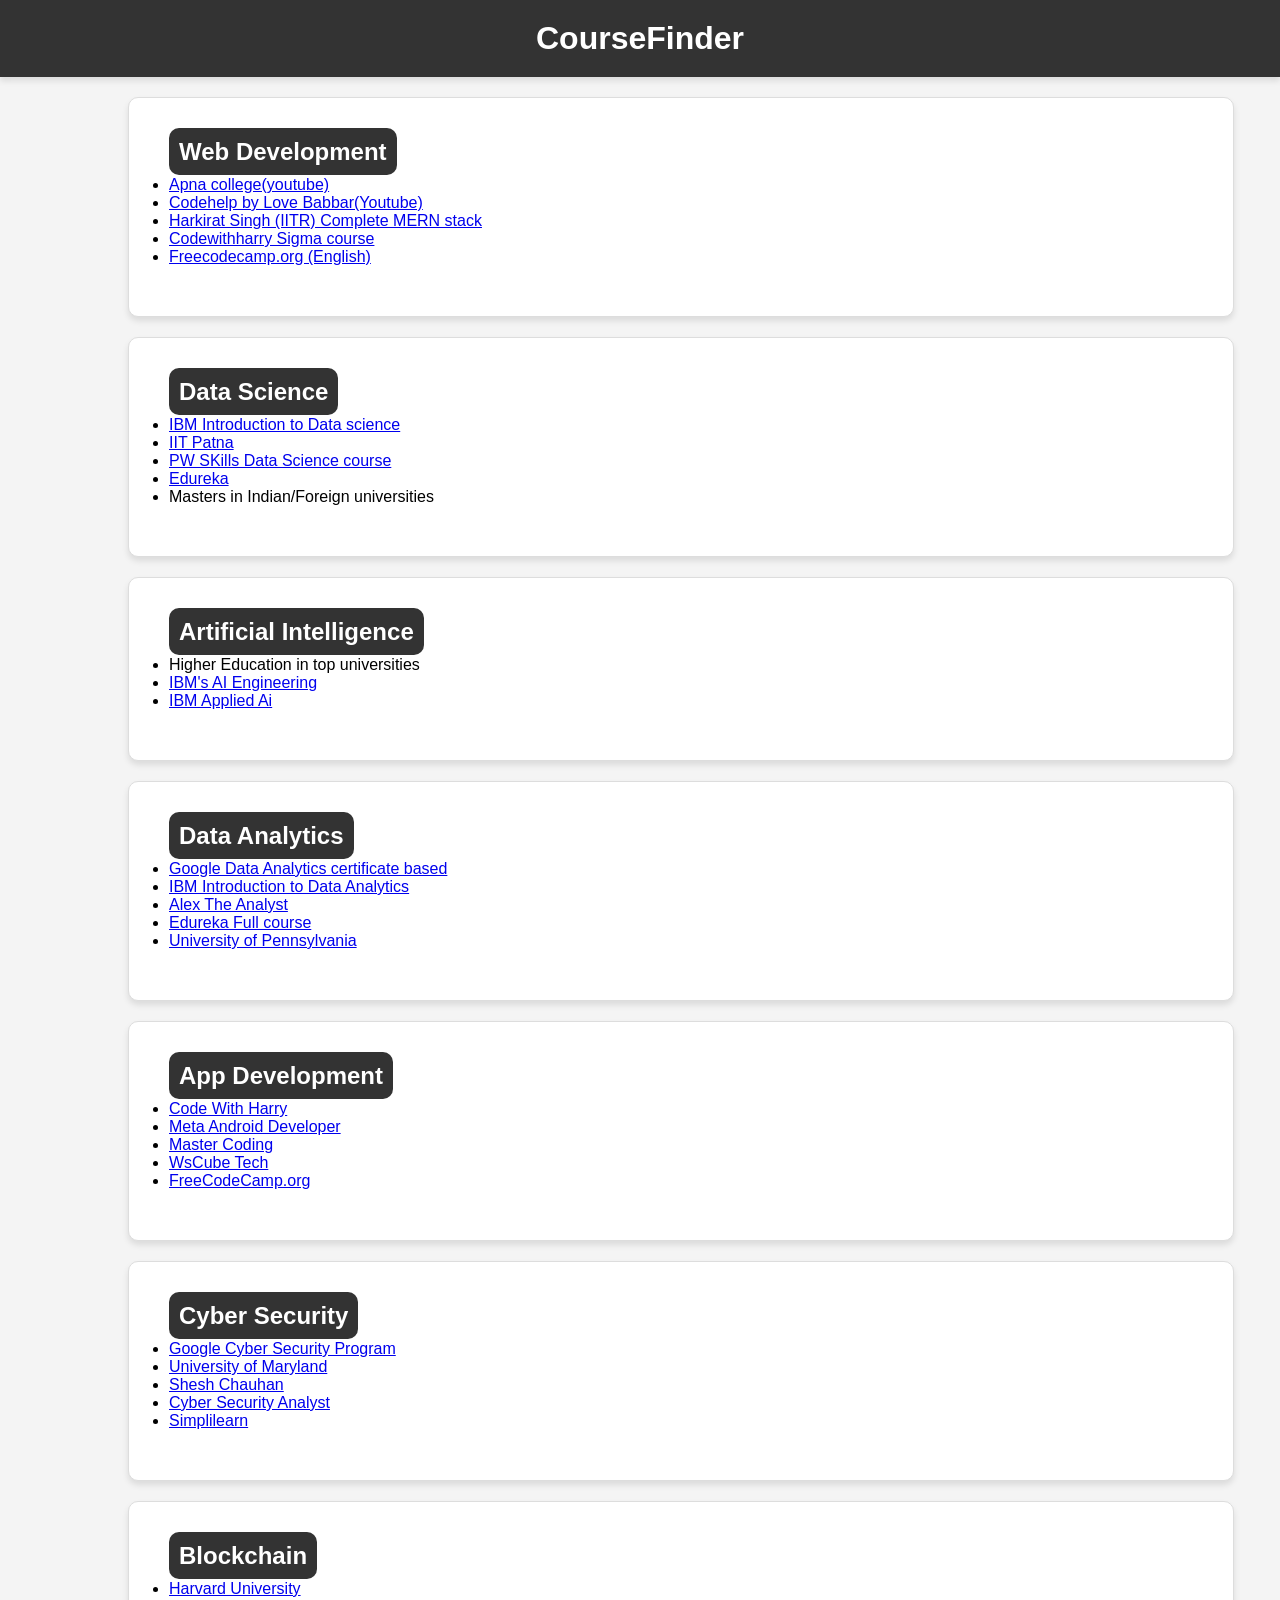
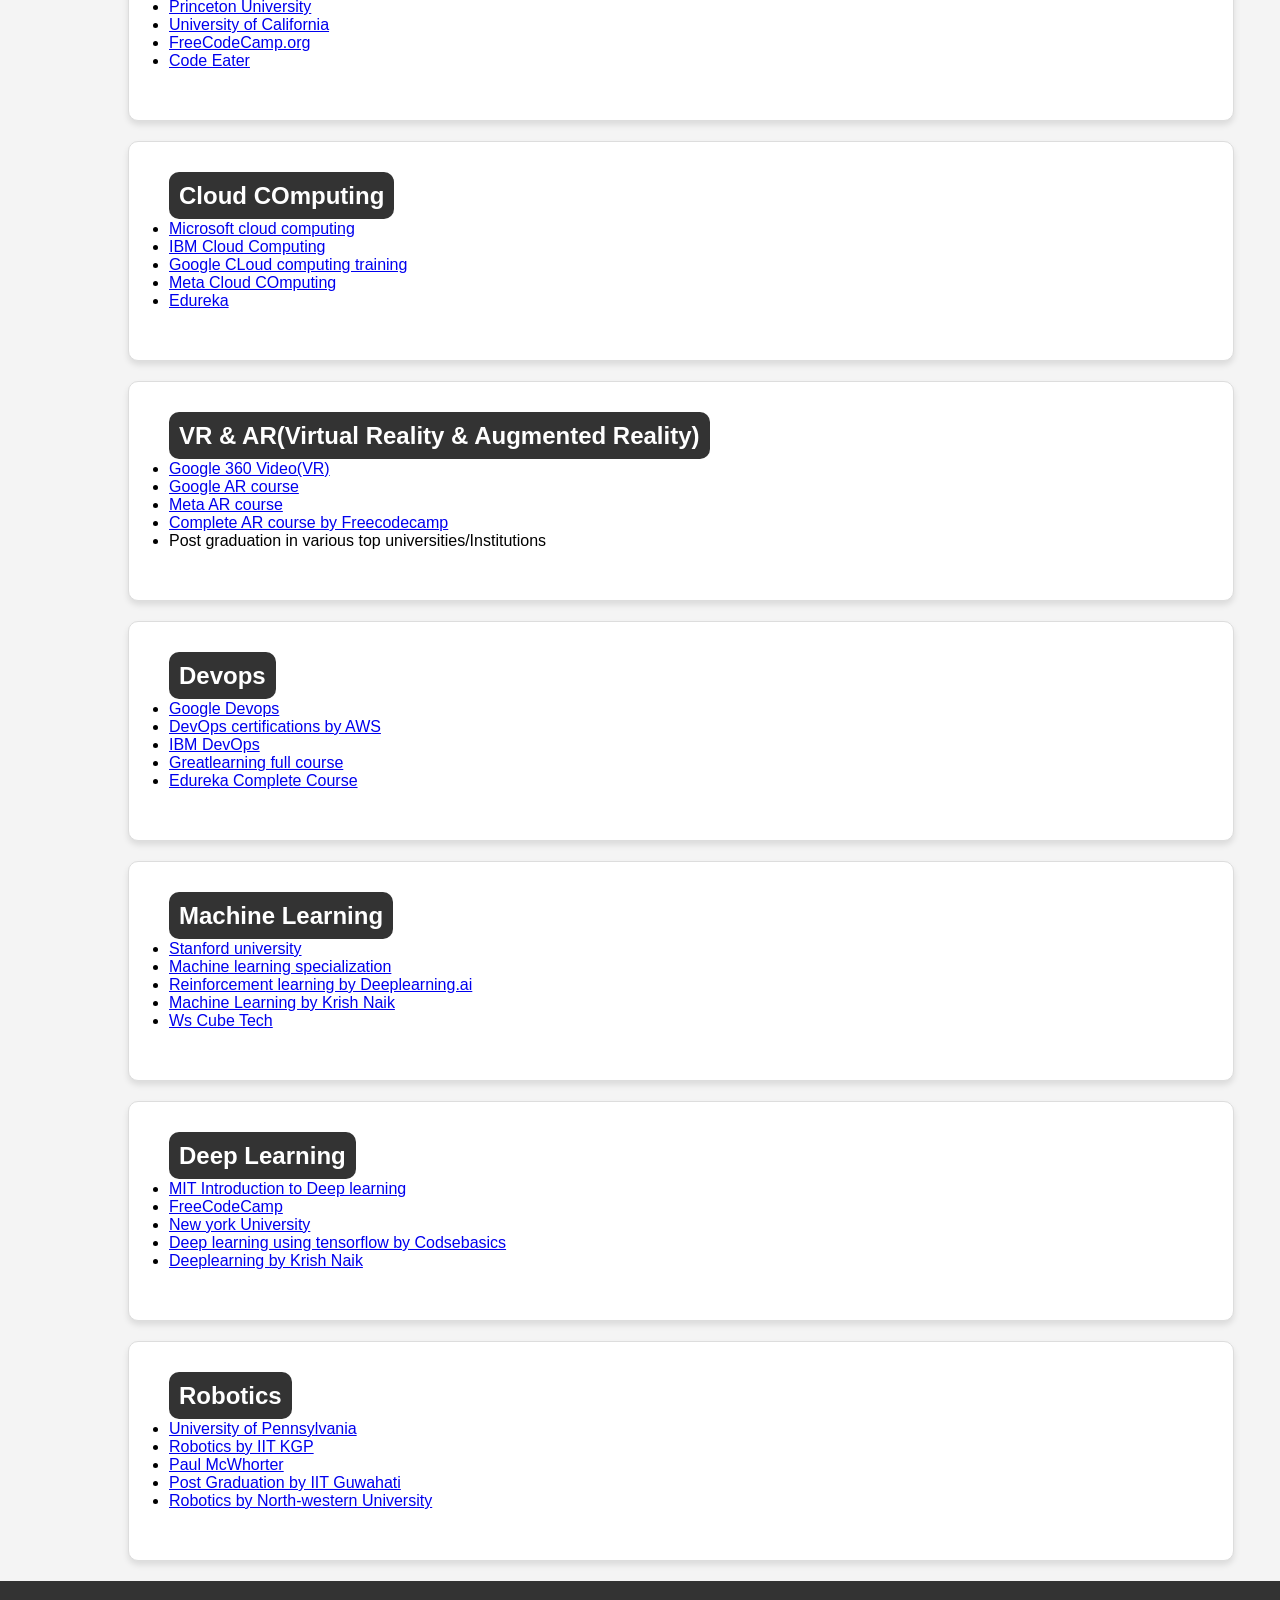
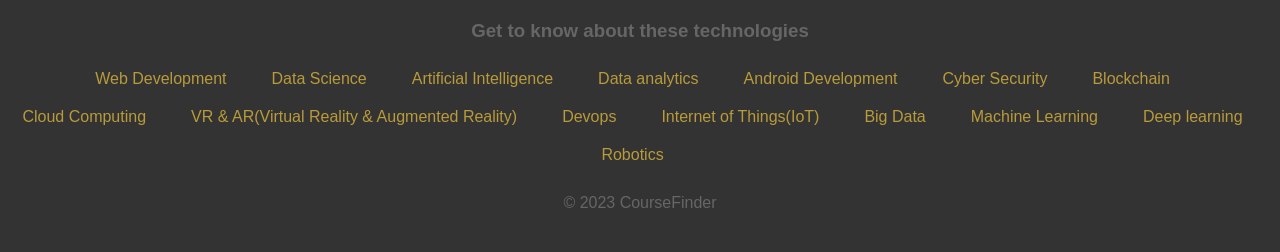
==== index.html @ e3e93cd7 "Add files via upload" ====
<!DOCTYPE html>
<html>
<head>
    <meta charset="UTF-8">
    <title>CourseFinder</title>
    <link rel="stylesheet" href="style.css">
</head>
<body>
    <header>
        <h1><b>CourseFinder</b></h1>
    </header>
    
    </nav>
    <section id="Web-development">
        <h2>Web Development</h2>

        <ul>
            <li><a href="https://youtube.com/playlist?list=PLfqMhTWNBTe3H6c9OGXb5_6wcc1Mca52n&si=KGvvfBe2GHQNrcCl"> Apna college(youtube)</a></li>
            <li><a href="https://youtube.com/playlist?list=PLDzeHZWIZsTo0wSBcg4-NMIbC0L8evLrD&si=05y7spQRVNpUKe9_">Codehelp by Love Babbar(Youtube)</a></li>
            <li><a href="https://harkirat.classx.co.in/new-courses/2">Harkirat Singh (IITR) Complete MERN stack</a></li>
            <li><a href="https://youtube.com/playlist?list=PLu0W_9lII9agq5TrH9XLIKQvv0iaF2X3w&si=hId_qLQU9dbS08aE">Codewithharry Sigma course</a></li>
            <li><a href="https://youtu.be/nu_pCVPKzTk?si=Op43gWEevGB8FGMF">Freecodecamp.org (English)</a></li>
        </ul>
    </section>
    <section id="Data-science">
        <h2>Data Science</h2>

        <ul>
            <li><a href="https://www.coursera.org/specializations/introduction-data-science"> IBM Introduction to Data science</a></li>
            <li><a href="https://www.iitp.ac.in/qip/courses_pdf/BSC-Computer-Science-Data-Analytics-&-BBA.pdf"> IIT Patna</a></li>
            <li><a href="https://pwskills.com/course/data-science-masters-2-eng"> PW SKills Data Science course</a></li>
            <li><a href="https://youtu.be/-ETQ97mXXF0?si=63Qk8ZuX6h1WPQMu">Edureka</a></li>
            <li>Masters in Indian/Foreign universities</li>
        </ul>
    </section>
    
    <section id="Artificial-intelligence">
        <h2>Artificial Intelligence</h2>

        <ul>
            <li> Higher Education in top universities</li>
            <li><a href="https://www.coursera.org/professional-certificates/ai-engineer"> IBM's AI Engineering</a></li>
            <li><a href="https://www.coursera.org/professional-certificates/applied-artifical-intelligence-ibm-watson-ai">IBM Applied Ai</a></li>
        </ul>
    </section>
    <section id="Data Analytics">
        <h2>Data Analytics</h2>

        <ul>
            <li><a href="https://www.coursera.org/professional-certificates/google-data-analytics">Google Data Analytics certificate based</a></li>
            <li><a href="https://www.coursera.org/professional-certificates/google-data-analytics">IBM Introduction to Data Analytics</a></li>
            <li><a href="https://youtube.com/playlist?list=PLUaB-1hjhk8FE_XZ87vPPSfHqb6OcM0cF&si=o18zwlJJrvIqrS2O">Alex The Analyst</a></li>
            <li><a href="https://youtu.be/E4lomzutiTM?si=8bws_EzhiRW2AWuU">Edureka Full course</a></li>
            <li><a href="https://www.coursera.org/specializations/business-analytics">University of Pennsylvania</a></li>
        </ul>
    </section>
    <section id="App Development">
        <h2>App Development</h2>

        <ul>
            <li><a href="https://youtube.com/playlist?list=PLu0W_9lII9aiL0kysYlfSOUgY5rNlOhUd&si=MiAh_IyLLFw-TrBC">Code With Harry</a></li>
            <li><a href="https://www.coursera.org/professional-certificates/meta-android-developer">Meta Android Developer</a></li>
            <li><a href="https://youtube.com/playlist?list=PL6Q9UqV2Sf1gHCHOKYLDofElSvxtRRXOR&si=IzEwxT39BNw4xp4l"> Master Coding</a></li>
            <li><a href="https://youtu.be/u64gyCdqawU?si=hPZzKRjAyitnh-IW">WsCube Tech</a></li>
            <li><a href="https://youtu.be/fis26HvvDII?si=C4THs2Q9GZ5oWcc1"> FreeCodeCamp.org</a></li>
        </ul>
    </section>
    <section id="Cyber Security">
        <h2>Cyber Security</h2>

        <ul>
            <li><a href="https://grow.google/certificates/cybersecurity/#?modal_active=none">Google Cyber Security Program </a></li>
            <li><a href="https://www.coursera.org/learn/cybersecurity-for-everyone">University of Maryland</a></li>
            <li><a href="yhttps://youtu.be/FARSxWjlPkk?si=aLt2rF4XWOTNiRMH">Shesh Chauhan</a></li>
            <li><a href="https://www.coursera.org/professional-certificates/microsoft-cybersecurity-analyst">Cyber Security Analyst</a></li>
            <li><a href="https://youtu.be/hXSFdwIOfnE?si=6V8F2ZytYRLH7TpB">Simplilearn</a></li>
        </ul>
    </section>
    <section id="Blockchain">
        <h2>Blockchain</h2>

        <ul>
            <li><a href="https://tech.seas.harvard.edu/free-blockchain">Harvard University</a></li>
            <li><a href="https://www.coursera.org/learn/cryptocurrency">Princeton University</a></li>
            <li><a href="https://www.coursera.org/specializations/uci-blockchain">University of California</a></li>
            <li><a href="https://youtu.be/gyMwXuJrbJQ?si=Xyti6rHsyCOgEEBY">FreeCodeCamp.org</a></li>
            <li><a href="https://youtube.com/playlist?list=PLgPmWS2dQHW-BRQCQCNYgmHUfCN115pn0&si=y7yKiuYfWP1-MIu3">Code Eater</a></li>
        </ul>
    </section>
    <section id="Cloud Computing">
        <h2>Cloud COmputing</h2>
        <ul>

            <li><a href="https://www.coursera.org/learn/introduction-to-networking-and-cloud-computing">Microsoft cloud computing</a></li>
            <li><a href="https://www.coursera.org/learn/introduction-to-cloud">IBM Cloud Computing </a></li>
            <li><a href="https://cloud.google.com/learn/training/?hl=en">Google CLoud computing training</a></li>
            <li><a href="https://www.coursera.org/learn/meta-cloud-computing">Meta Cloud COmputing</a></li>
            <li><a href="https://youtu.be/2LaAJq1lB1Q?si=dvinkVrM0628UxdU">Edureka </a></li>
        </ul>
    </section>
    <section id="VR & AR(Virtual Reality & Augmented Reality)">
        <h2>VR & AR(Virtual Reality & Augmented Reality)</h2>
        <ul>

            <li><a href="https://coursera.org/learn/360-vr-video-production">Google 360 Video(VR)</a></li>
            <li><a href="https://www.coursera.org/learn/ar">Google AR course</a></li>
            <li><a href="https://www.coursera.org/professional-certificates/meta-ar-developer">Meta AR course</a></li>
            <li><a href="https://youtu.be/WzfDo2Wpxks?si=wKo5K993WDEA5TS2">Complete AR course by Freecodecamp</a></li>
            <li>Post graduation in various top universities/Institutions</li>
        </ul>
    </section>
    <section id="Devops">
        <h2>Devops</h2>
        <ul>

            <li><a href="https://www.coursera.org/professional-certificates/sre-devops-engineer-google-cloud">Google Devops </a></li>
            <li><a href="https://www.coursera.org/specializations/aws-devops">DevOps certifications by AWS</a></li>
            <li><a href="https://www.coursera.org/professional-certificates/devops-and-software-engineering">IBM DevOps </a></li>
            <li><a href="https://youtu.be/tgmM3_2dZwg?si=bXQyvWVyFD-5Stst">Greatlearning full course</a></li>
            <li><a href="https://www.youtube.com/live/eI2_y2I2E2s?si=NqrQXq7QdSB2HIqM">Edureka Complete Course</a></li>
        </ul>
    </section>
   
    <section id="Machine Learning">
        <h2>Machine Learning</h2>
        <ul>

            <li><a href="https://youtube.com/playlist?list=PLoROMvodv4rMiGQp3WXShtMGgzqpfVfbU&si=Mx6xulu7RTFTUaJa">Stanford university</a></li>
            <li><a href="https://www.coursera.org/specializations/machine-learning-introduction">Machine learning specialization</a></li>
            <li><a href="https://www.coursera.org/learn/unsupervised-learning-recommenders-reinforcement-learning">Reinforcement learning by Deeplearning.ai</a></li>
            <li><a href="https://youtu.be/JxgmHe2NyeY?si=je4UywzAa8_ezYh7">Machine Learning by Krish Naik</a></li>
            <li><a href="https://youtube.com/playlist?list=PLjVLYmrlmjGe-xLyoCdDrt8Nil1Alg_L3&si=iCHXpwMOZXEK3rag">Ws Cube Tech</a></li>
        </ul>
    </section>
    <section id="Deep Learning">
        <h2>Deep Learning</h2>
        <ul>

            <li><a href="https://youtube.com/playlist?list=PLtBw6njQRU-rwp5__7C0oIVt26ZgjG9NI&si=-RS-jL5x43f4mact">MIT Introduction to Deep learning</a></li>
            <li><a href="https://youtu.be/IA3WxTTPXqQ?si=vkAjRCHZs_ioX8Hq">FreeCodeCamp</a></li>
            <li><a href="https://youtube.com/playlist?list=PL80I41oVxglKcAHllsU0txr3OuTTaWX2v&si=Bo3s6Ir_OtBuppKK">New york University</a></li>
            <li><a href="https://youtube.com/playlist?list=PLeo1K3hjS3uu7CxAacxVndI4bE_o3BDtO&si=d14tK8tRcVHWGwxm">Deep learning using tensorflow by Codsebasics</a></li>
            <li><a href="https://youtube.com/playlist?list=PLZoTAELRMXVPGU70ZGsckrMdr0FteeRUi&si=KI3vwAUkMp-kuvuD">Deeplearning by Krish Naik</a></li>
        </ul>
    </section>
    <section id="Robotics">
        <h2>Robotics</h2>
        <ul>

            <li><a href="https://www.coursera.org/specializations/robotics">University of Pennsylvania</a></li>
            <li><a href="https://youtube.com/playlist?list=PLbRMhDVUMngcdUbBySzyzcPiFTYWr4rV_&si=EcvUJfjpEq-80yzI">Robotics by IIT KGP</a></li>
            <li><a href="https://youtube.com/playlist?list=PLGs0VKk2DiYxkoe2XNxDvVHqL5XG4dMWi&si=qae_XePw3uRPw7Mg">Paul McWhorter</a></li>
            <li><a href="https://www.coursera.org/certificates/robotics-mechatronics-iitguwahati">Post Graduation by IIT Guwahati</a></li>
            <li><a href="yhttps://www.coursera.org/specializations/modernrobotics">Robotics by North-western University</a></li>
        </ul>
    </section>


      
    <footer>
        <nav>
           <h3>Get to know about these technologies</h3>
            <ul>
                <li><a href="https://www.geeksforgeeks.org/web-development/">Web Development</a></li>
                <li><a href="https://www.geeksforgeeks.org/what-is-data-science/">Data Science</a></li>
                <li><a href="https://www.geeksforgeeks.org/what-is-artificial-intelligence/">Artificial Intelligence</a></li>
                <li><a href="https://www.geeksforgeeks.org/data-analytics-and-its-type/">Data analytics</a></li>
                <li><a href="https://www.geeksforgeeks.org/introduction-to-android-development/">Android Development</a></li>
                <li><a href="https://www.geeksforgeeks.org/cyber-security-types-and-importance/">Cyber Security</a></li>
                <li><a href="lhttps://geeksforgeeks.org/blockchain-technology-introduction/">Blockchain</a></li>
                <li><a href="https://www.geeksforgeeks.org/cloud-computing/">Cloud Computing</a></li>
                <li><a href="https://www.geeksforgeeks.org/virtual-reality-vs-augmented-reality-whats-the-difference/">VR & AR(Virtual Reality & Augmented Reality)</a></li>
                <li><a href="https://geeksforgeeks.org/introduction-to-devops/">Devops</a></li>
                <li><a href="https://www.geeksforgeeks.org/introduction-to-internet-of-things-iot-set-1/">Internet of Things(IoT)</a></li>
                <li><a href="https://www.geeksforgeeks.org/what-is-big-data/">Big Data</a></li>
                <li><a href="https://www.geeksforgeeks.org/what-is-machine-learning/">Machine Learning</a></li>
                <li><a href="https://www.geeksforgeeks.org/introduction-deep-learning/">Deep learning</a></li>
                <li><a href="https://www.geeksforgeeks.org/robotics-introduction/">Robotics</a></li>
            </ul>
            <p>© 2023 CourseFinder</p>
    </footer>
</body>
</html>
---- style.css ----
/* Reset some default styles */
body, h1, h2, ul {
    margin: 0;
    padding: 0;
}

/* Apply a background color to the body */
body {
    background-color: #f4f4f4;
    font-family: Arial, sans-serif;
}

/* Style the header */
header {
    background-color: #333;
    color: #fff;
    text-align: center;
    padding: 20px 0;
    box-shadow: 0 4px 6px rgba(0, 0, 0, 0.1); /* Increased shadow for depth */
}

/* Style the navigation links in the footer */
footer ul li a {
    color: #fff;
    text-decoration: none;
    transition: color 0.3s;
}

footer ul li a:hover {
    color: #ffcc00; /* Yellow on hover */
}

/* Style the sections and their headings */
section {
    background-color: #fff;
    padding: 40px; /* Increase padding to make sections taller */
    margin: 20px 10%; /* Increased margin on left and right sides */
    border: 1px solid #ddd;
    border-radius: 10px; /* Rounded corners for a modern look */
    box-shadow: 0 4px 6px rgba(0, 0, 0, 0.1); /* Increased shadow for depth */
    width: 80%; /* Expanding the width of the sections */
   
}

/* Add gaps between horizontal lines (paragraphs) */
section p {
    margin-bottom: 100px; /* Adjust the margin to create gaps between paragraphs */
    
}
ul {
    margin-bottom: 10px;
}
h2 {
    color: #fff;
    background-color: #333;
    padding: 10px;
    margin: 20px 0;
    display: inline;
    border-radius: 10px;
}

/* Add margin to the ul elements */
section ul {
    margin: 10px 0;
}

/* Style the links in the navigation menu */
nav ul li a {
    color: #333;
    text-decoration: none;
    margin-right: 15px; /* Increased margin for better spacing */
    transition: color 0.3s;
}

/* Footer styling */
footer {
    background-color: #333;
    color: #fff;
    text-align: center;
    padding: 20px 0;
}

/* Add a hover effect to navigation links */
nav ul li a:hover {
    color: #ffcc00;
}

/* Style the navigation links in the footer */
footer ul {
    display: flex;
    flex-wrap: wrap;
    justify-content: center;
    list-style: none;
    padding: 0;
}

footer ul li {
    margin: 10px 15px; /* Increased margin for better spacing */
}

footer ul li a {
    color: #b99b3a;
    text-decoration: none;
    transition: color 0.3s;
}

footer ul li a:hover {
    color: #fff;
}

/* Center the copyright notice */
footer p {
    margin: 20px 0;
    color: #666;
}

/* Add styling for h3 tags */
h3 {
    color: #666;
    font-weight: bold; /* Make h3 tags stand out more */
}

/* Back to Top Button */
#back-to-top {
    position: fixed;
    bottom: 20px;
    right: 20px;
    font-size: 24px;
    display: none;
    transition: opacity 0.3s;
    z-index: 999;
}

#back-to-top a {
    text-decoration: none;
    color: #fff;
    background-color: #333;
    padding: 15px 20px; /* Increased padding for a more prominent button */
    border-radius: 50%;
    transition: background-color 0.3s;
}

#back-to-top a:hover {
    background-color: #ffcc00;
}

#back-to-top.show {
    display: block;
    opacity: 0.7;
}
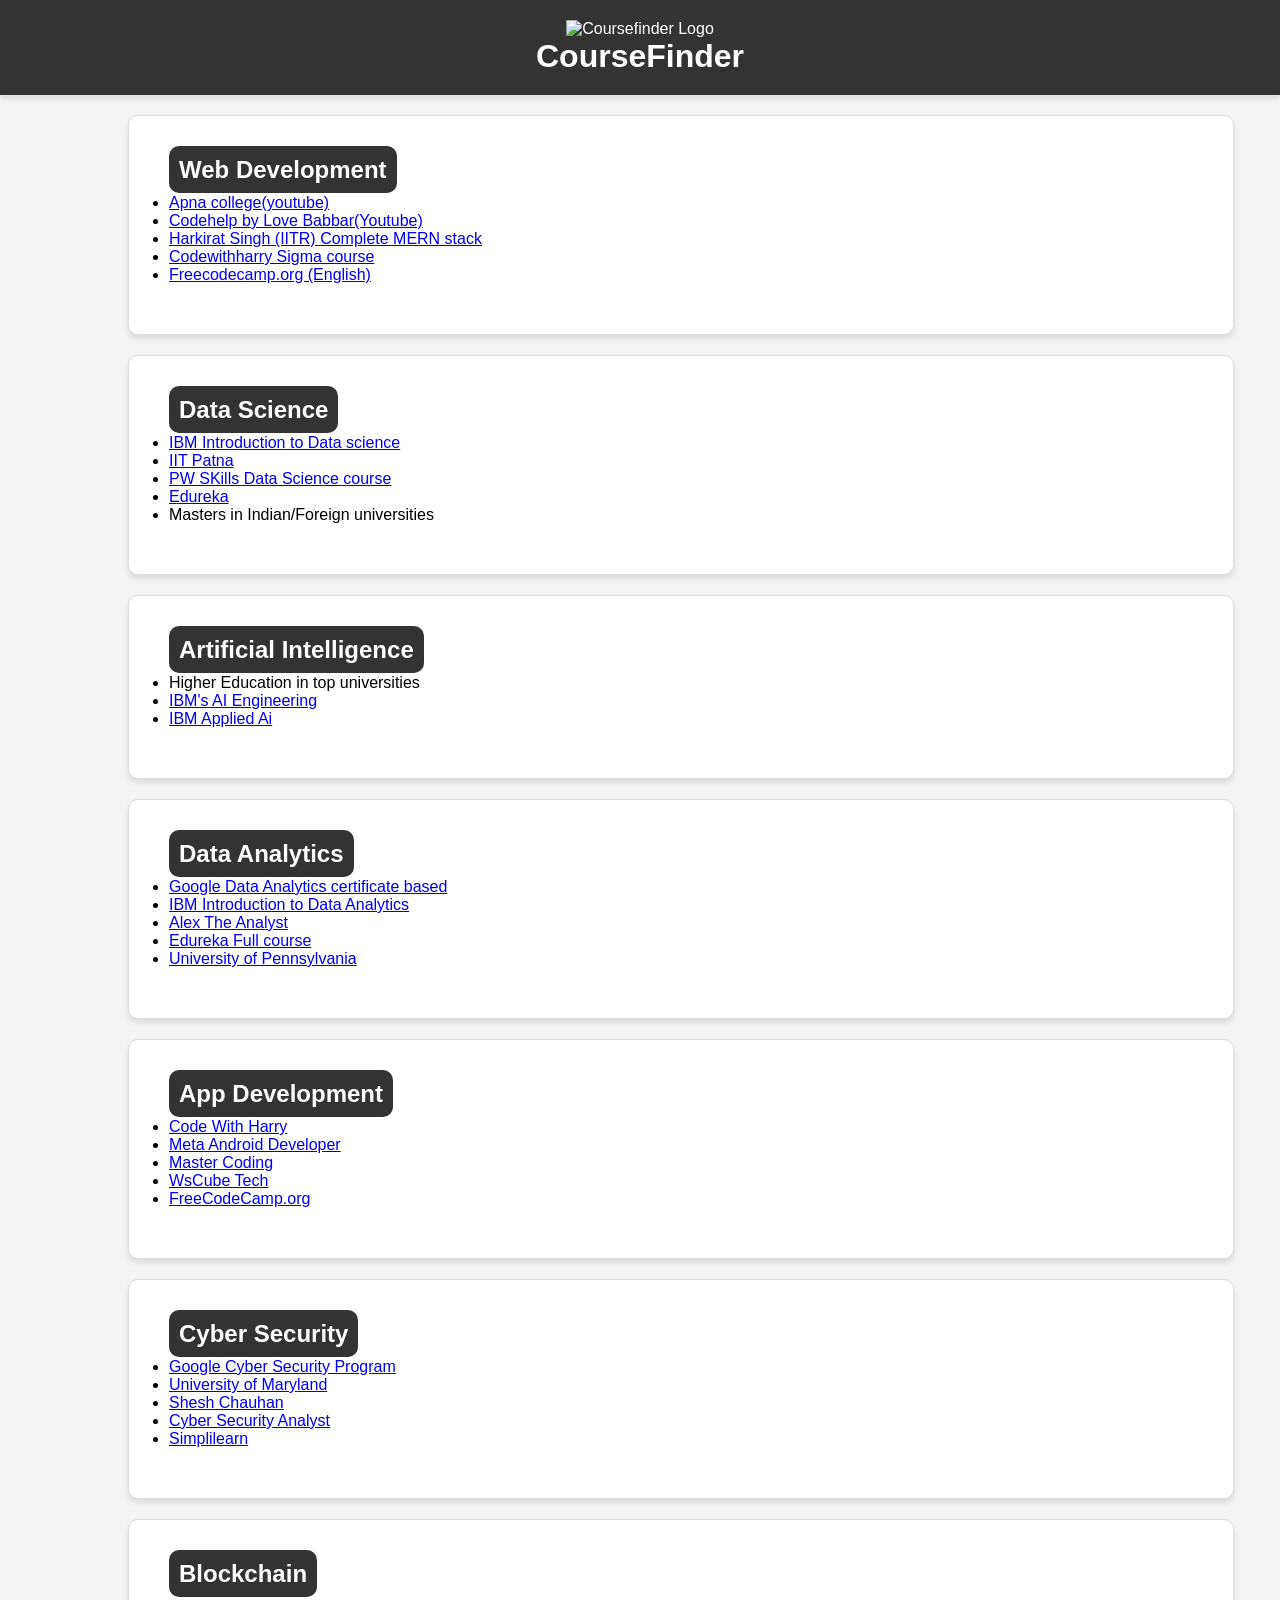
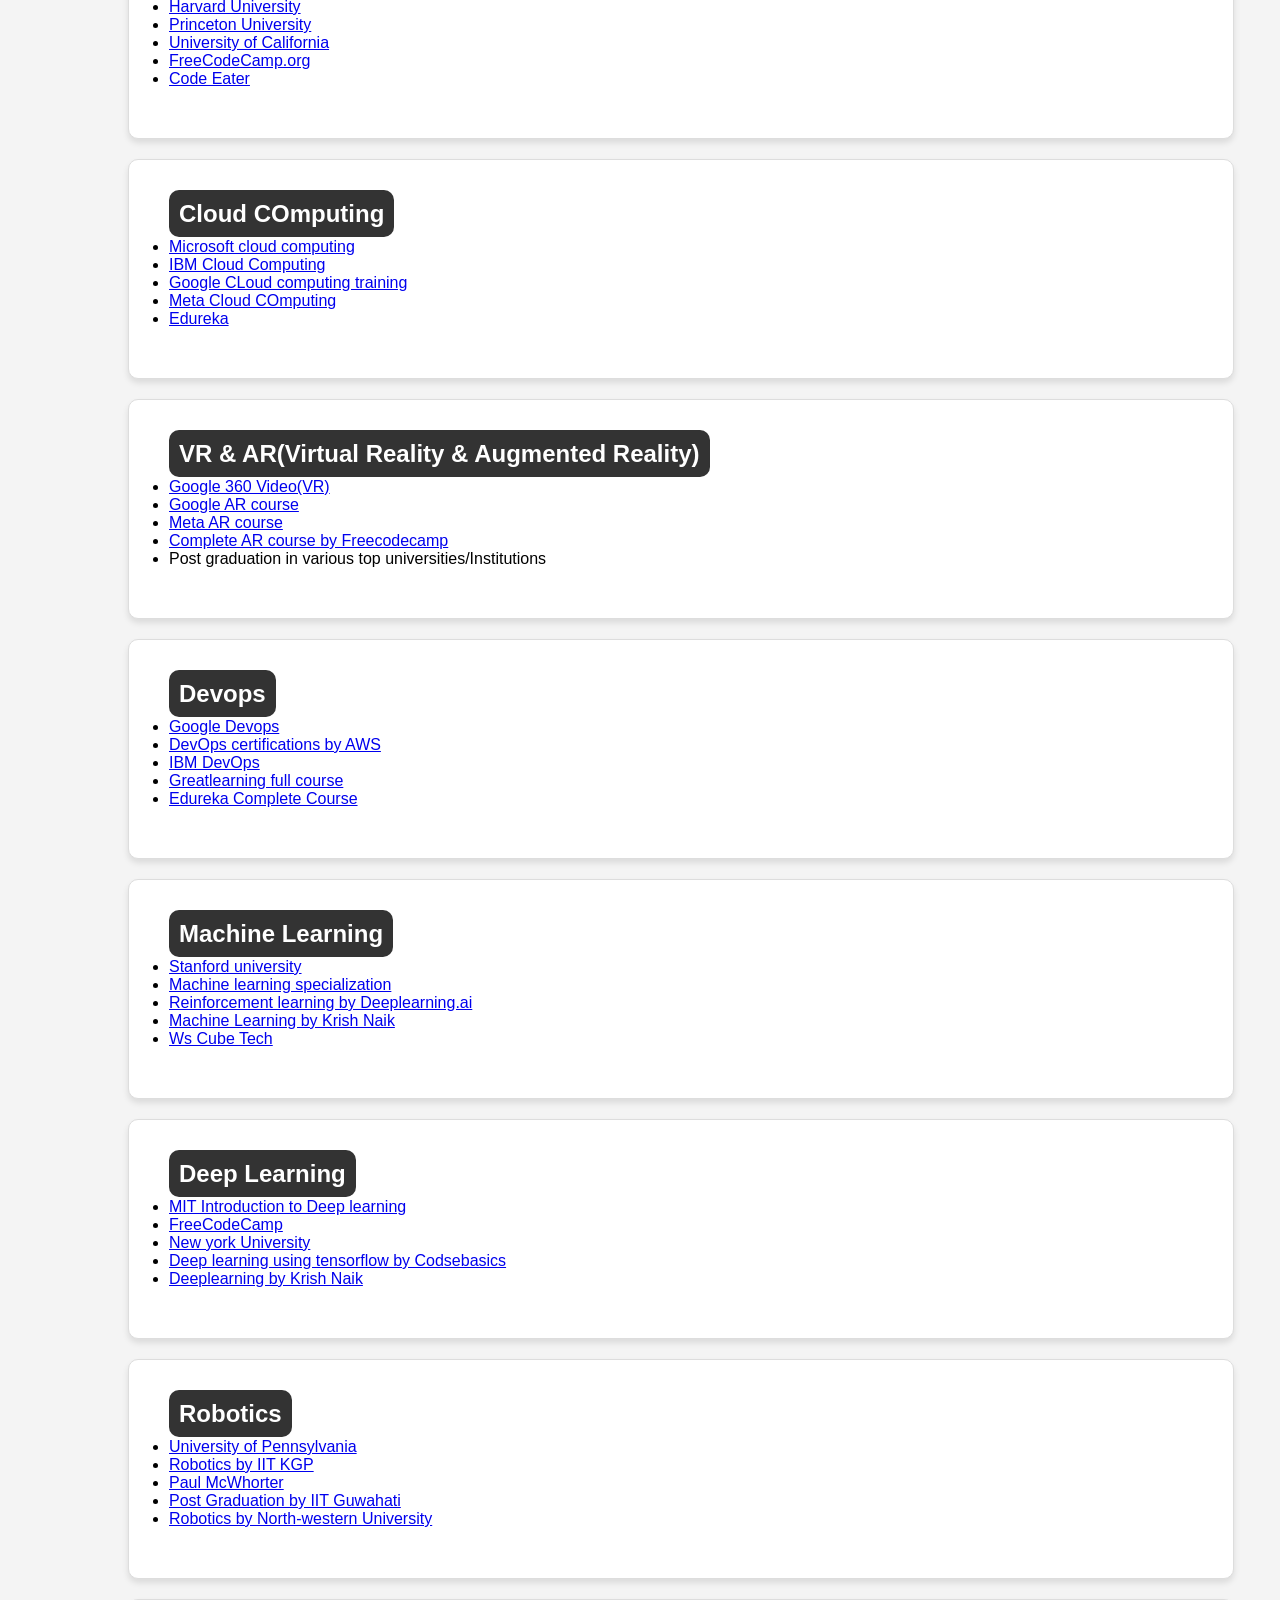
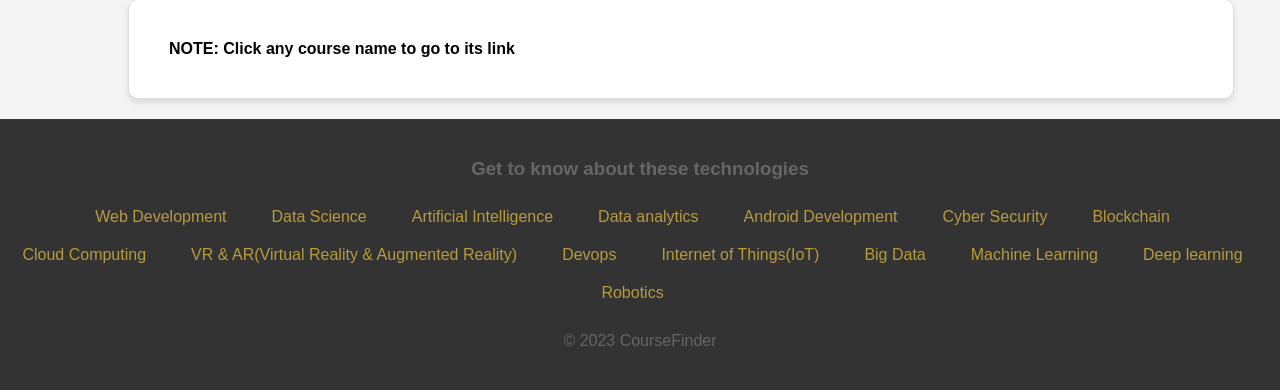
==== commit 351d831b: "Update index.html" ====
--- a/index.html
+++ b/index.html
@@ -2,11 +2,14 @@
 <html>
 <head>
     <meta charset="UTF-8">
+    
     <title>CourseFinder</title>
     <link rel="stylesheet" href="style.css">
 </head>
 <body>
     <header>
+        
+        <img id="logo" src="logo-white.png" alt="Coursefinder Logo">
         <h1><b>CourseFinder</b></h1>
     </header>
     
@@ -154,6 +157,8 @@
             <li><a href="yhttps://www.coursera.org/specializations/modernrobotics">Robotics by North-western University</a></li>
         </ul>
     </section>
+    <section><b>NOTE: Click any course name to go to its link</b></section>
+   
 
 
       
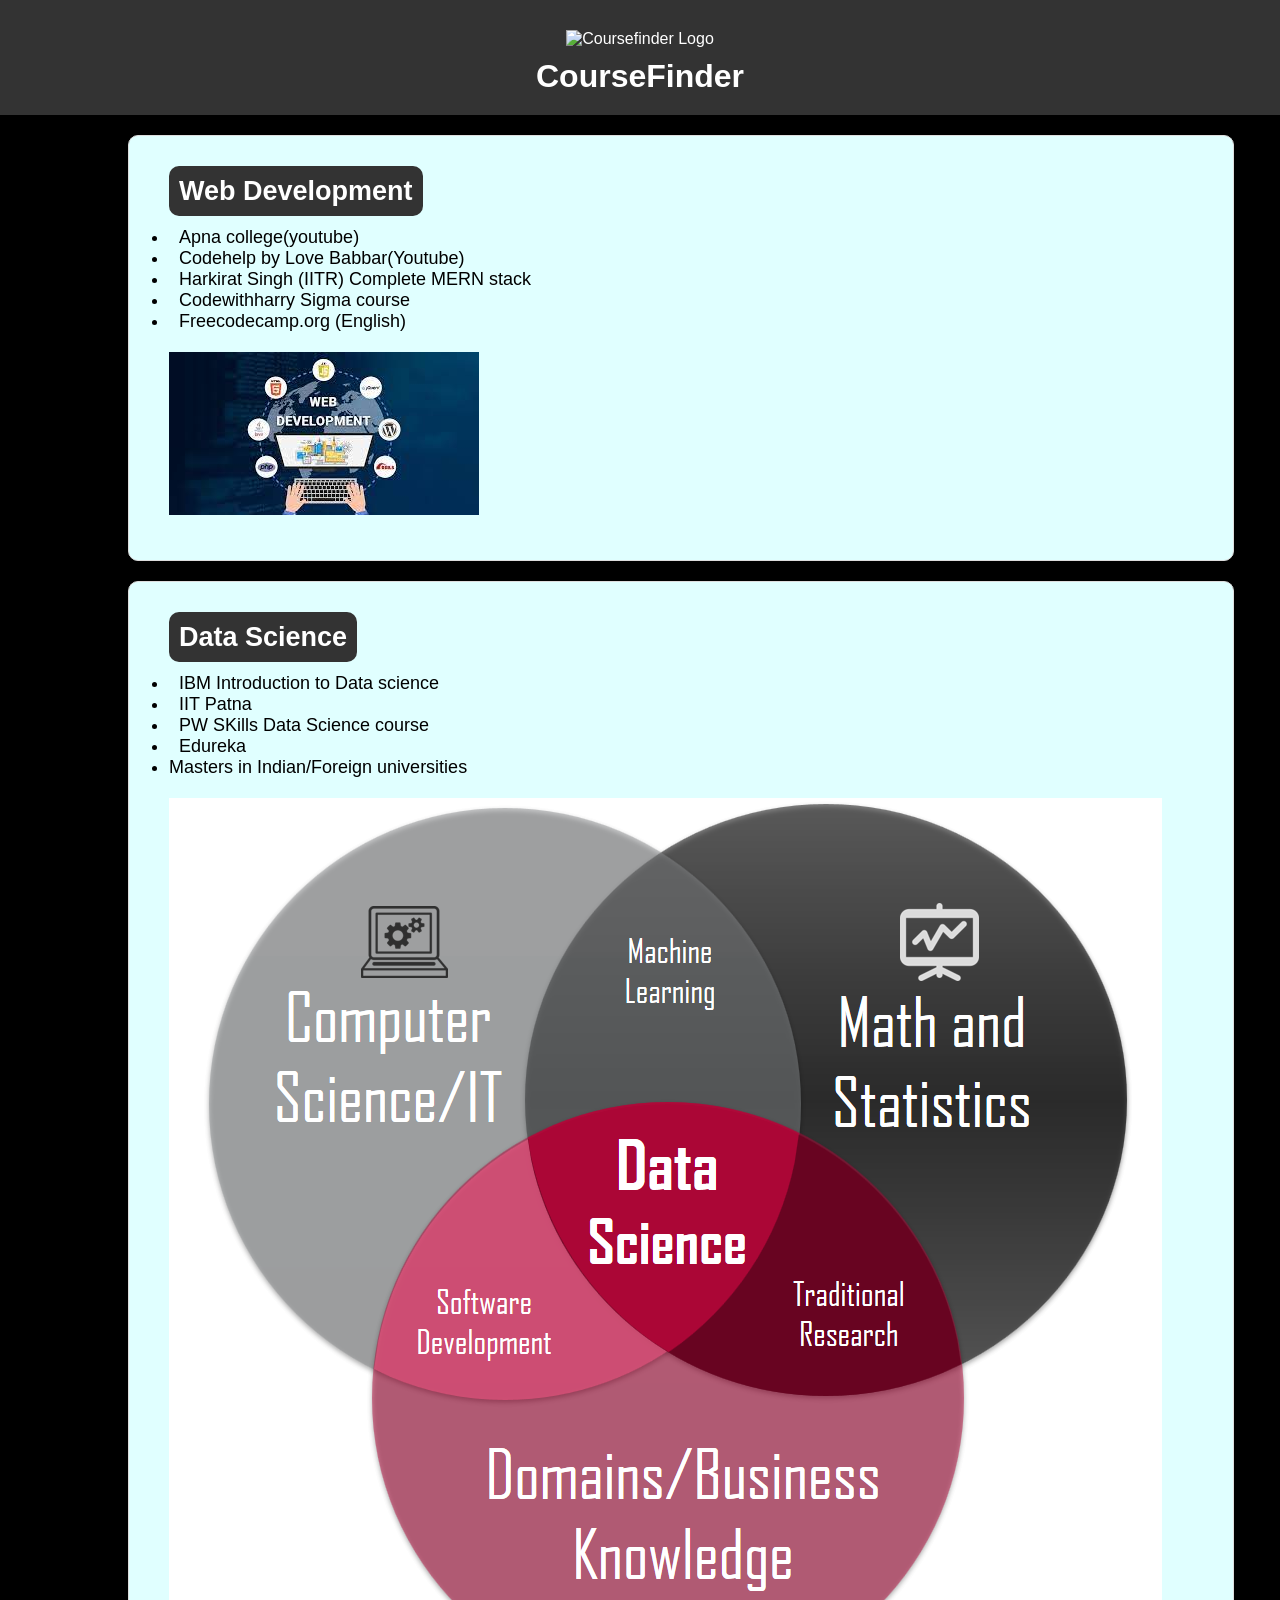
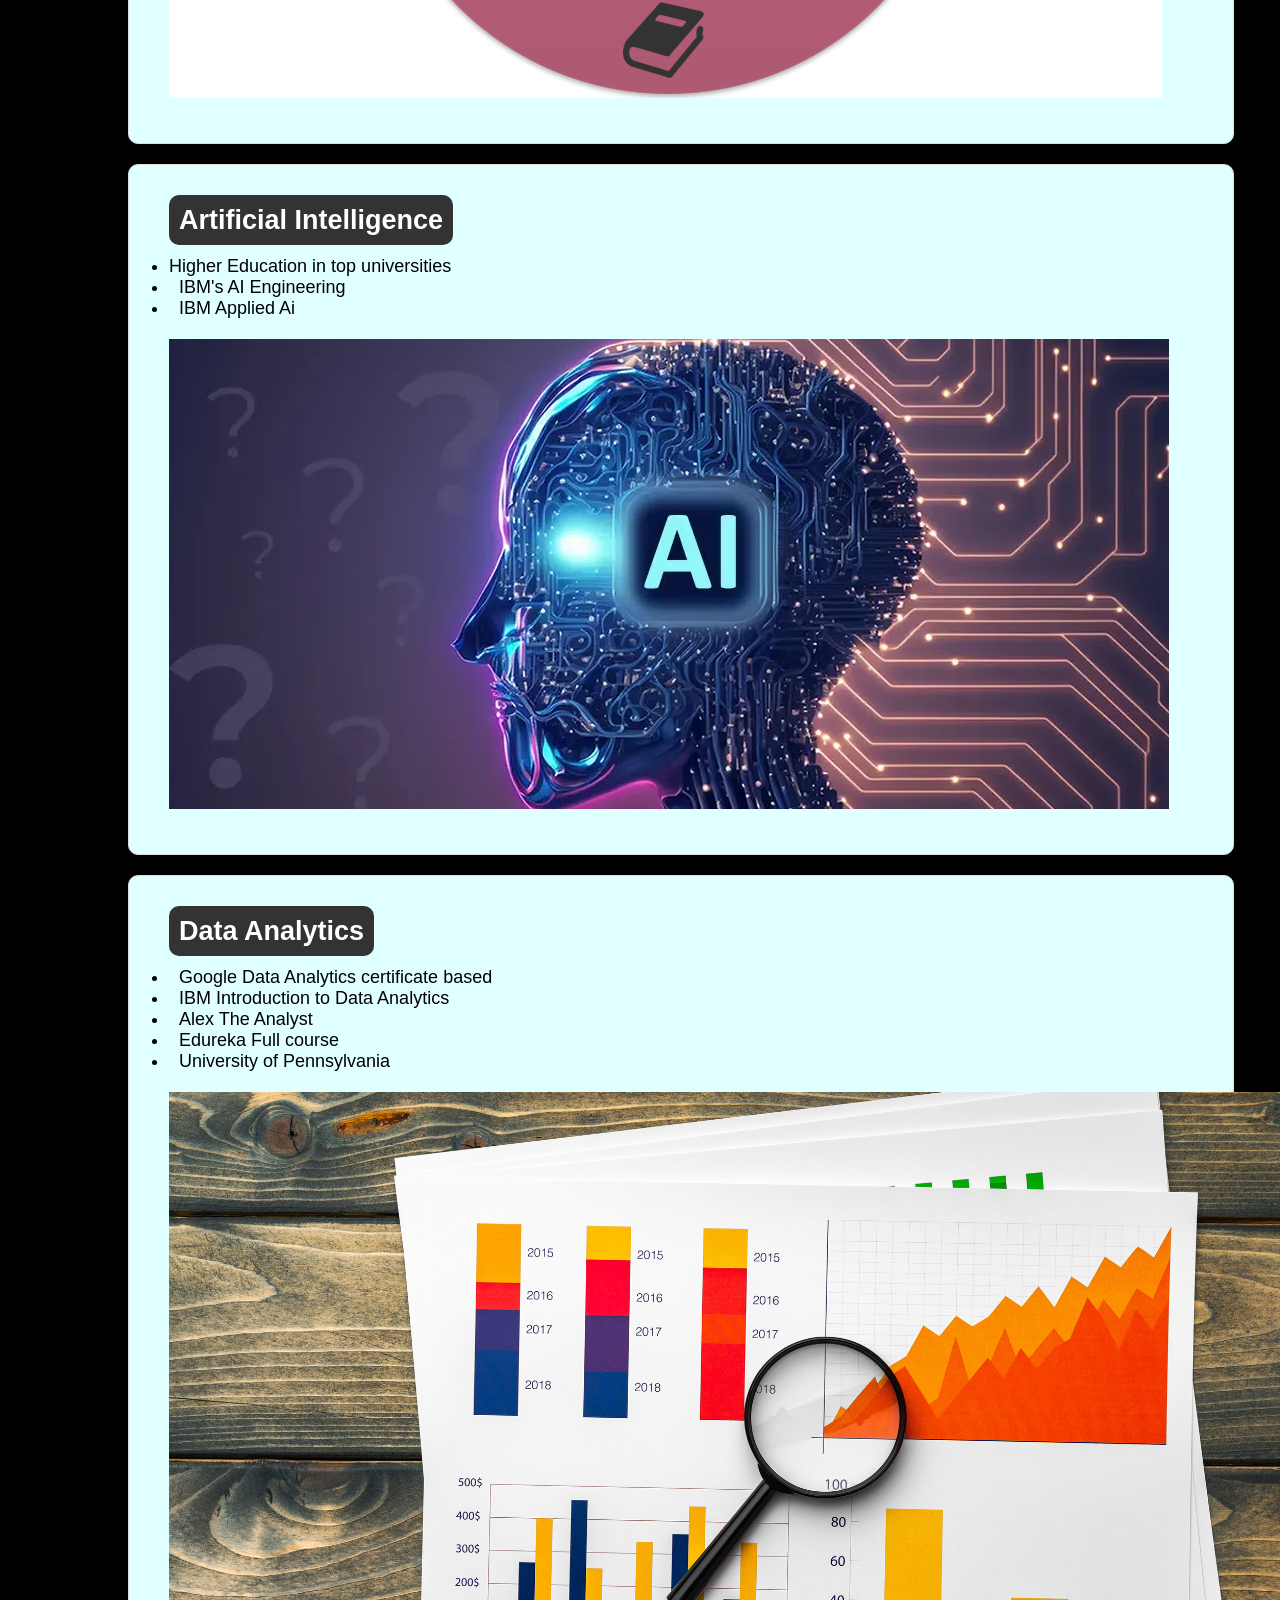
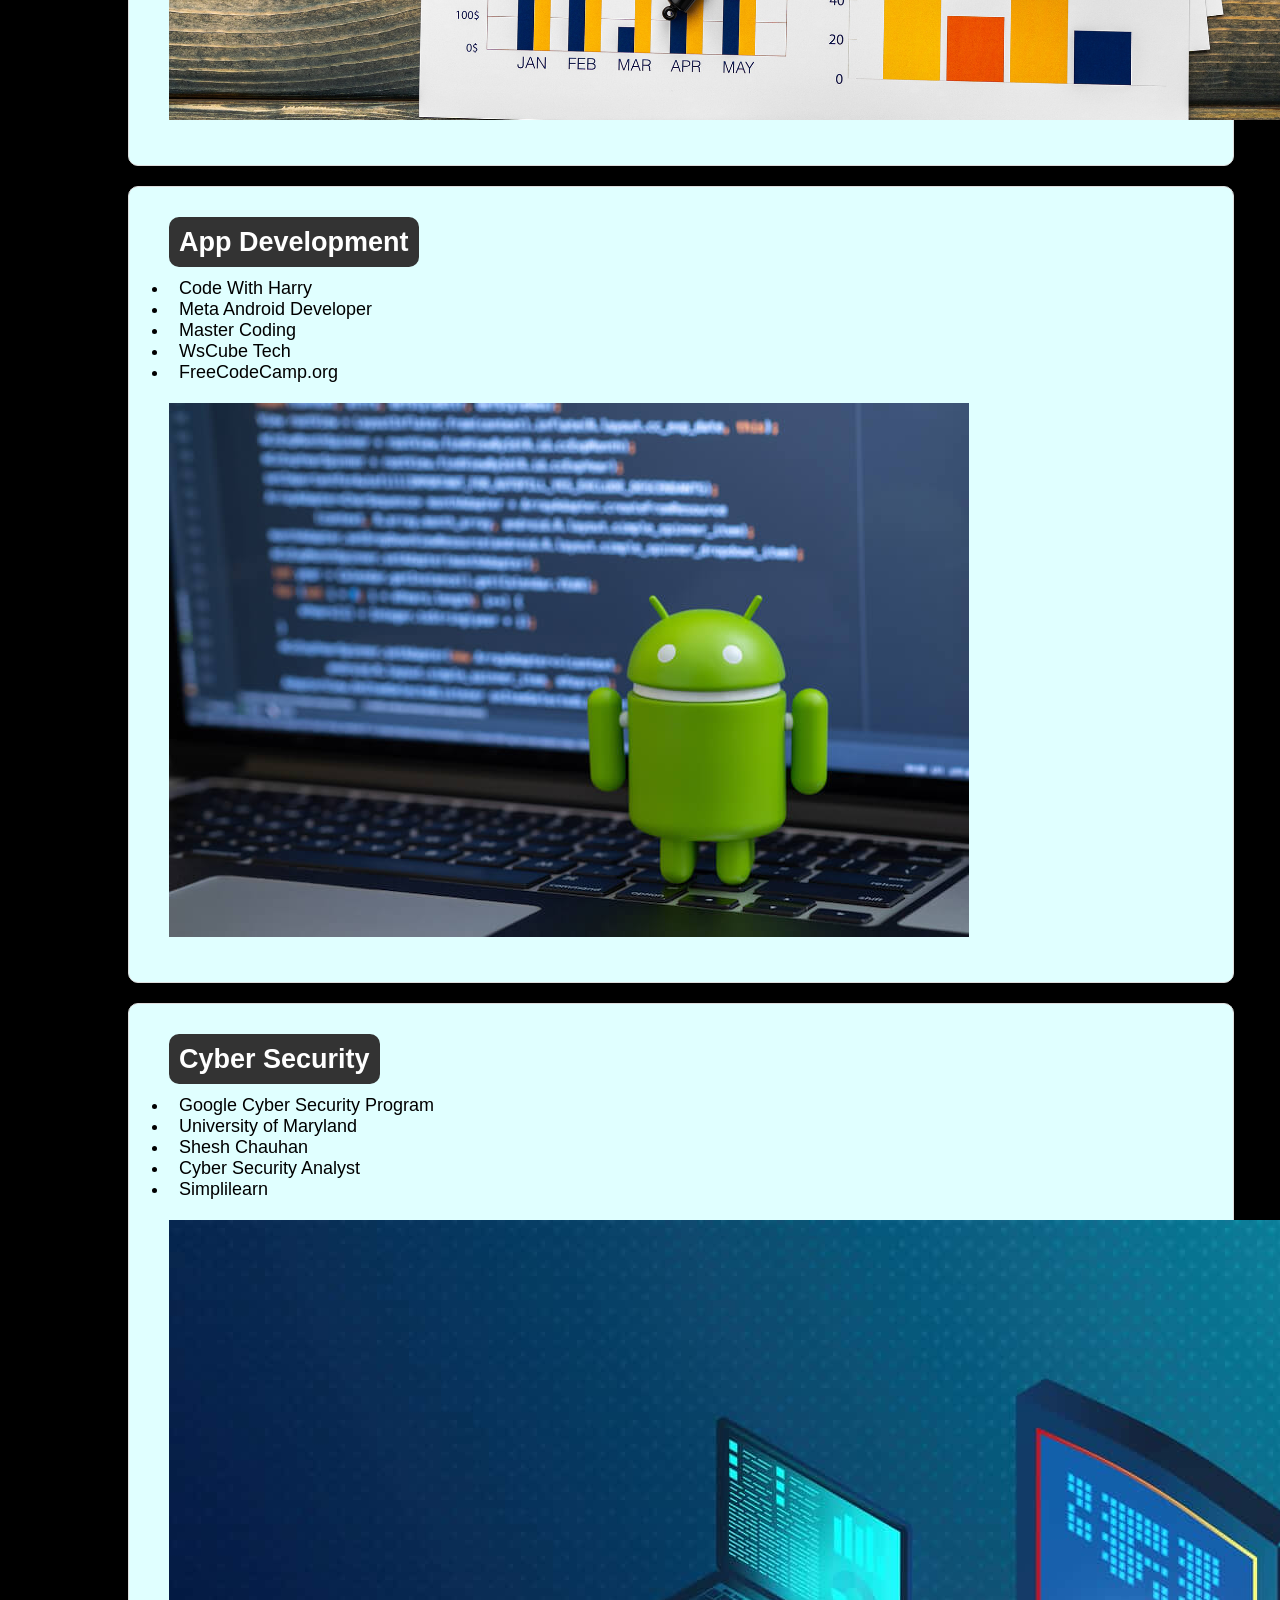
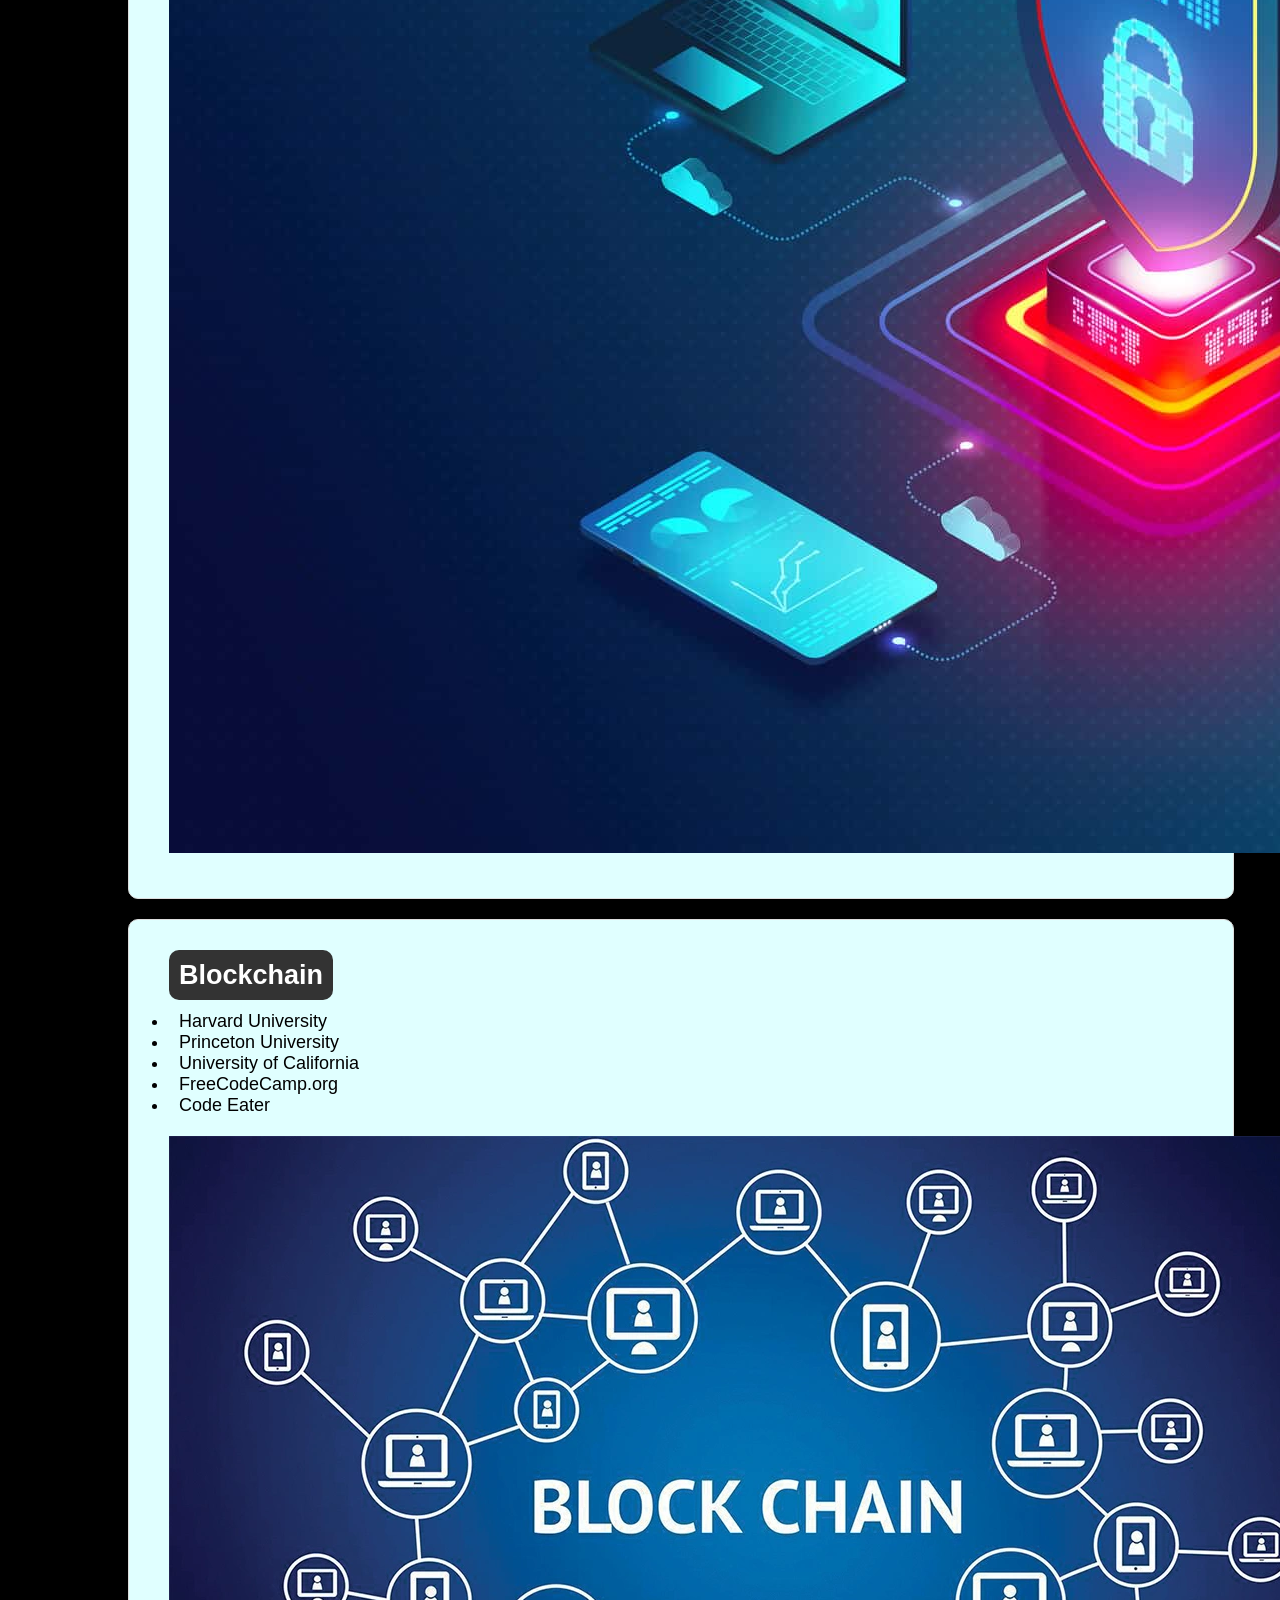
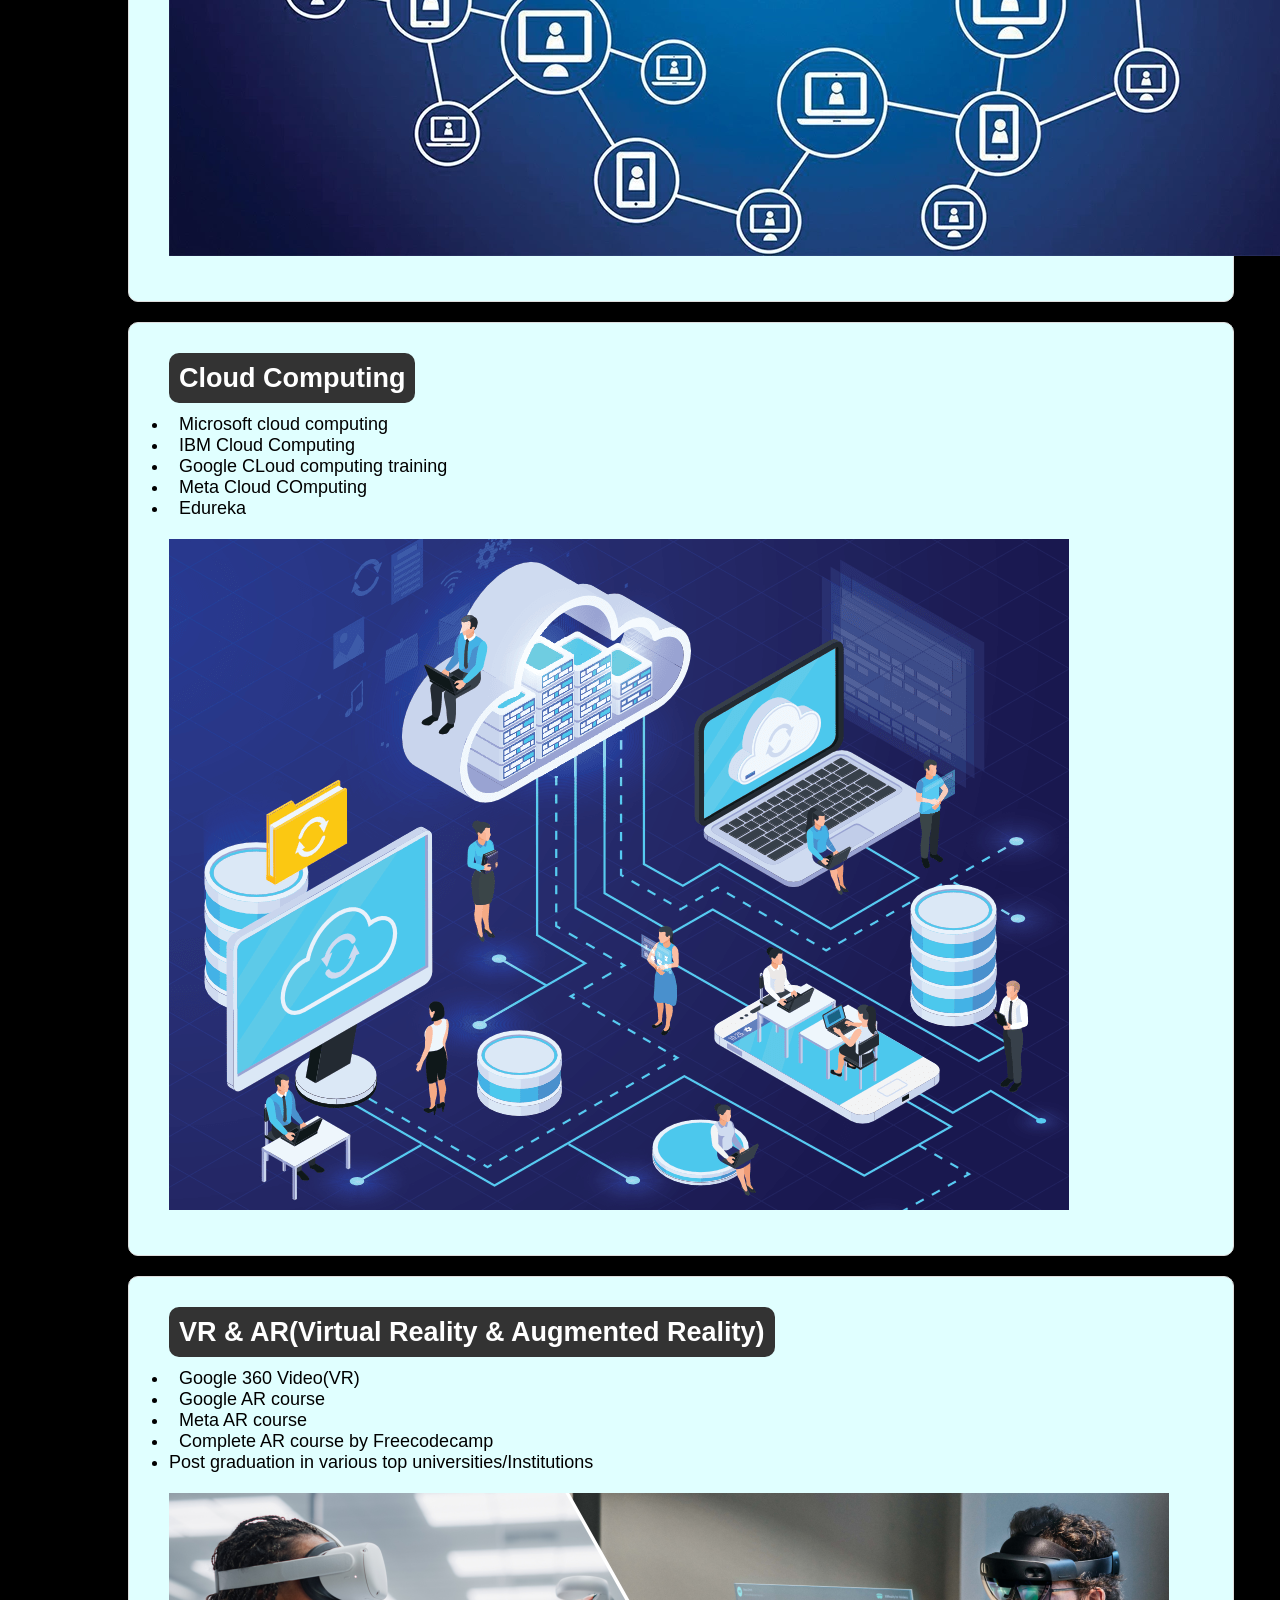
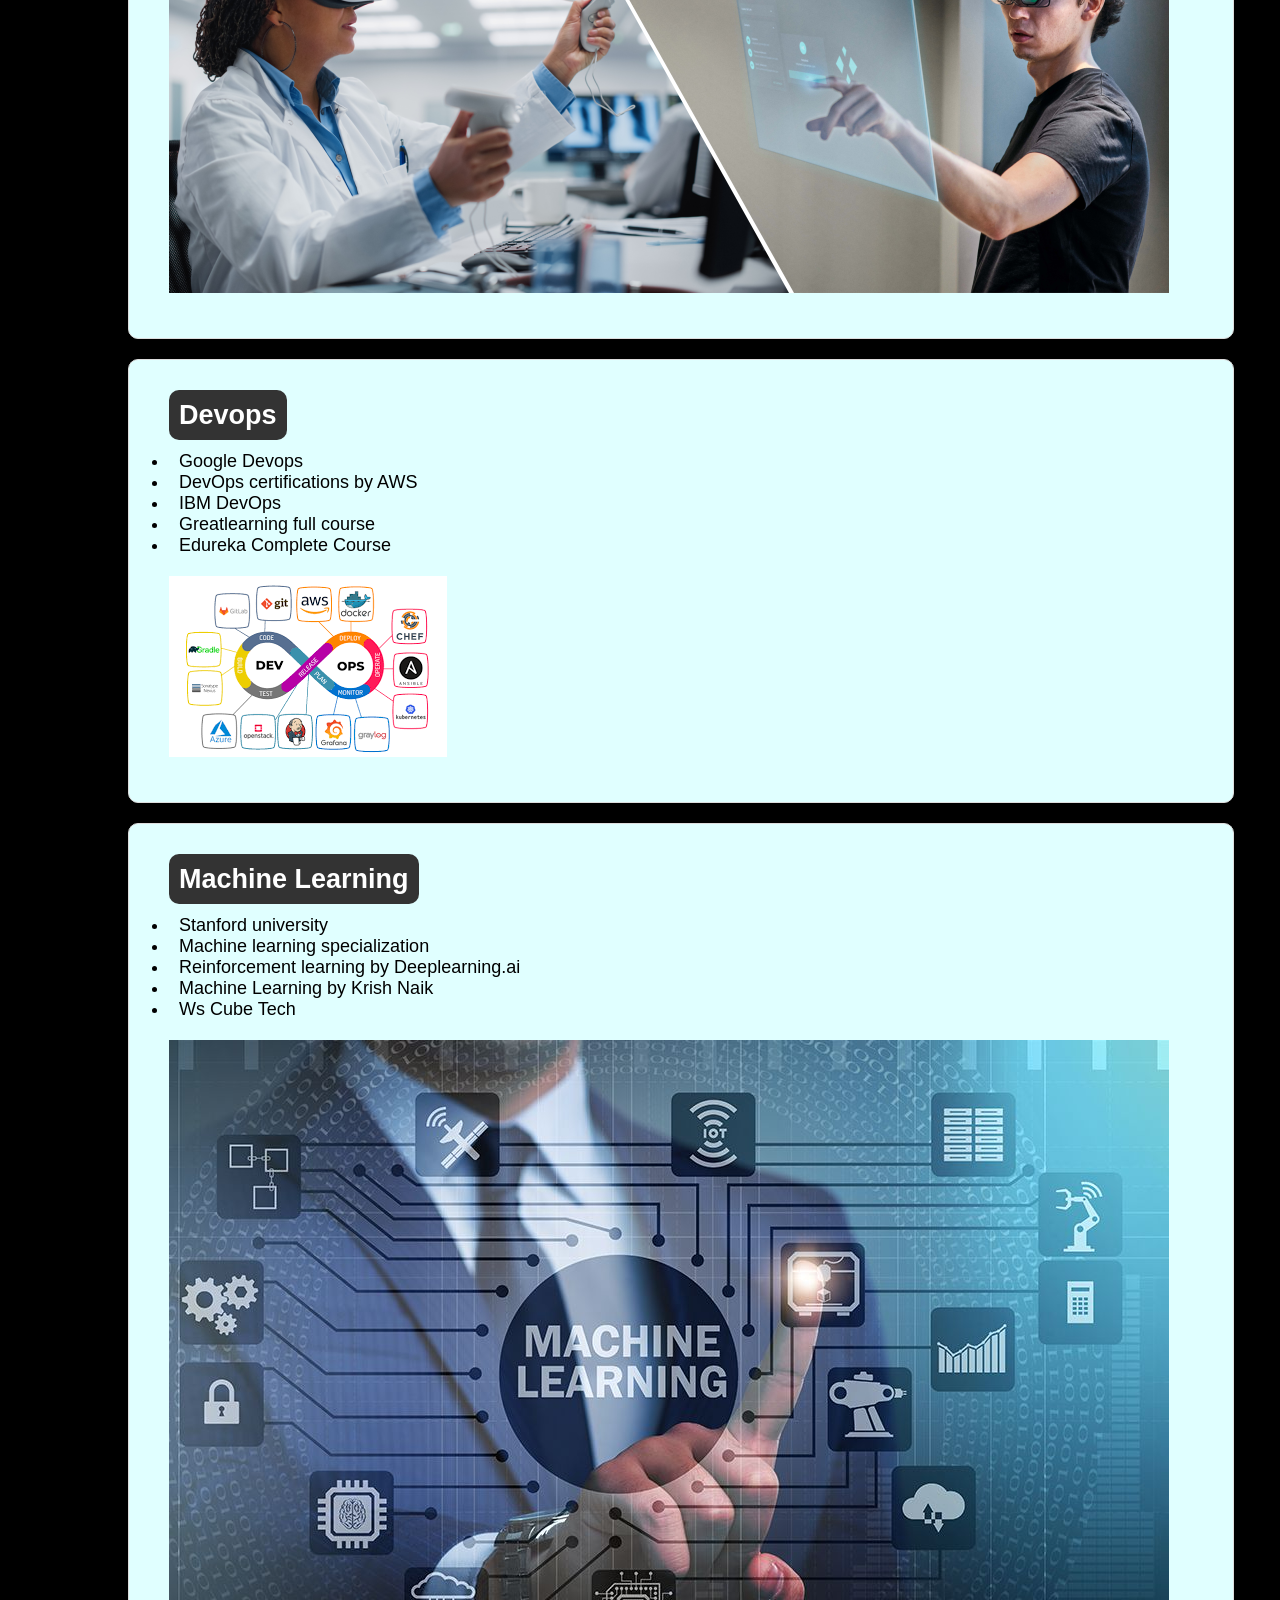
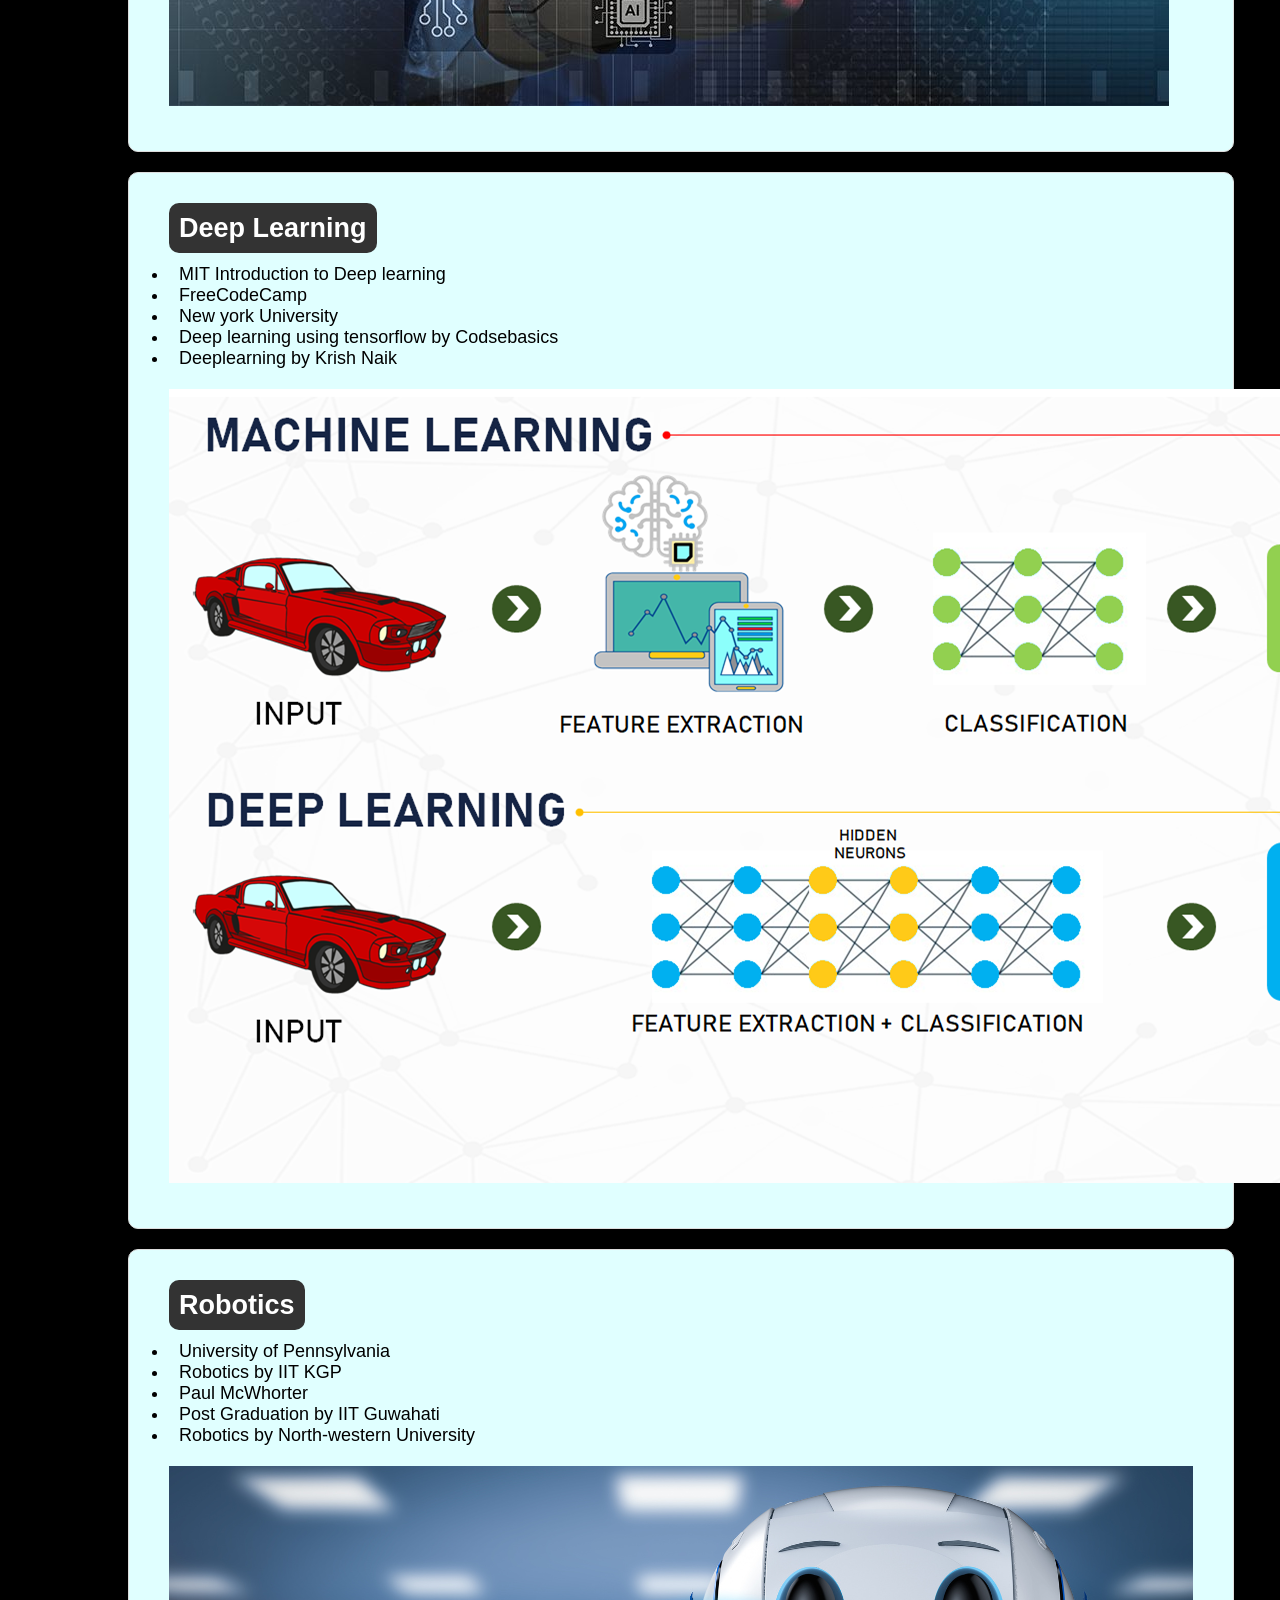
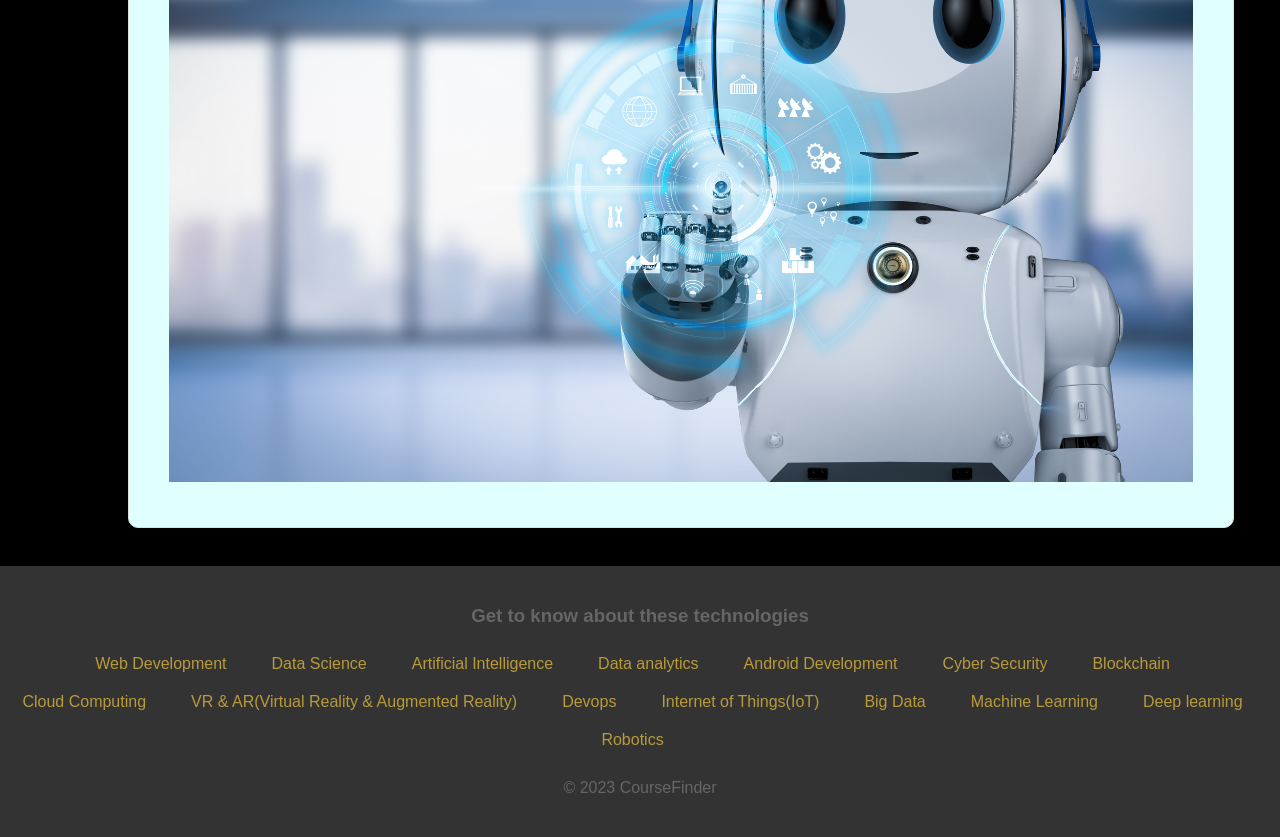
==== commit 06c1d4df: "Update index.html" ====
--- a/index.html
+++ b/index.html
@@ -14,6 +14,7 @@
     </header>
     
     </nav>
+    
     <section id="Web-development">
         <h2>Web Development</h2>
 
@@ -24,6 +25,7 @@
             <li><a href="https://youtube.com/playlist?list=PLu0W_9lII9agq5TrH9XLIKQvv0iaF2X3w&si=hId_qLQU9dbS08aE">Codewithharry Sigma course</a></li>
             <li><a href="https://youtu.be/nu_pCVPKzTk?si=Op43gWEevGB8FGMF">Freecodecamp.org (English)</a></li>
         </ul>
+        <img src="png/webd.jpeg" alt="webd">
     </section>
     <section id="Data-science">
         <h2>Data Science</h2>
@@ -35,6 +37,7 @@
             <li><a href="https://youtu.be/-ETQ97mXXF0?si=63Qk8ZuX6h1WPQMu">Edureka</a></li>
             <li>Masters in Indian/Foreign universities</li>
         </ul>
+        <img src="png/datascience.png" alt="data science">
     </section>
     
     <section id="Artificial-intelligence">
@@ -45,6 +48,7 @@
             <li><a href="https://www.coursera.org/professional-certificates/ai-engineer"> IBM's AI Engineering</a></li>
             <li><a href="https://www.coursera.org/professional-certificates/applied-artifical-intelligence-ibm-watson-ai">IBM Applied Ai</a></li>
         </ul>
+        <img src="png/Ai.webp" alt="artificial intelligence">
     </section>
     <section id="Data Analytics">
         <h2>Data Analytics</h2>
@@ -56,6 +60,7 @@
             <li><a href="https://youtu.be/E4lomzutiTM?si=8bws_EzhiRW2AWuU">Edureka Full course</a></li>
             <li><a href="https://www.coursera.org/specializations/business-analytics">University of Pennsylvania</a></li>
         </ul>
+        <img src="png/analytics.webp" alt="data analytics">
     </section>
     <section id="App Development">
         <h2>App Development</h2>
@@ -67,6 +72,7 @@
             <li><a href="https://youtu.be/u64gyCdqawU?si=hPZzKRjAyitnh-IW">WsCube Tech</a></li>
             <li><a href="https://youtu.be/fis26HvvDII?si=C4THs2Q9GZ5oWcc1"> FreeCodeCamp.org</a></li>
         </ul>
+        <img src="png/android.jpg" alt="app development">
     </section>
     <section id="Cyber Security">
         <h2>Cyber Security</h2>
@@ -78,6 +84,7 @@
             <li><a href="https://www.coursera.org/professional-certificates/microsoft-cybersecurity-analyst">Cyber Security Analyst</a></li>
             <li><a href="https://youtu.be/hXSFdwIOfnE?si=6V8F2ZytYRLH7TpB">Simplilearn</a></li>
         </ul>
+        <img src="png/cs.jpg" alt="cyber security">
     </section>
     <section id="Blockchain">
         <h2>Blockchain</h2>
@@ -89,9 +96,10 @@
             <li><a href="https://youtu.be/gyMwXuJrbJQ?si=Xyti6rHsyCOgEEBY">FreeCodeCamp.org</a></li>
             <li><a href="https://youtube.com/playlist?list=PLgPmWS2dQHW-BRQCQCNYgmHUfCN115pn0&si=y7yKiuYfWP1-MIu3">Code Eater</a></li>
         </ul>
+        <img src="png/Blockchain.jpg" alt="blockchain">
     </section>
     <section id="Cloud Computing">
-        <h2>Cloud COmputing</h2>
+        <h2>Cloud Computing</h2>
         <ul>
 
             <li><a href="https://www.coursera.org/learn/introduction-to-networking-and-cloud-computing">Microsoft cloud computing</a></li>
@@ -100,6 +108,7 @@
             <li><a href="https://www.coursera.org/learn/meta-cloud-computing">Meta Cloud COmputing</a></li>
             <li><a href="https://youtu.be/2LaAJq1lB1Q?si=dvinkVrM0628UxdU">Edureka </a></li>
         </ul>
+        <img src="png/cloud.png" alt="cloud computing">
     </section>
     <section id="VR & AR(Virtual Reality & Augmented Reality)">
         <h2>VR & AR(Virtual Reality & Augmented Reality)</h2>
@@ -111,6 +120,7 @@
             <li><a href="https://youtu.be/WzfDo2Wpxks?si=wKo5K993WDEA5TS2">Complete AR course by Freecodecamp</a></li>
             <li>Post graduation in various top universities/Institutions</li>
         </ul>
+        <img src="png/ar vr.webp" alt="">
     </section>
     <section id="Devops">
         <h2>Devops</h2>
@@ -122,6 +132,7 @@
             <li><a href="https://youtu.be/tgmM3_2dZwg?si=bXQyvWVyFD-5Stst">Greatlearning full course</a></li>
             <li><a href="https://www.youtube.com/live/eI2_y2I2E2s?si=NqrQXq7QdSB2HIqM">Edureka Complete Course</a></li>
         </ul>
+        <img src="png/dev.png" alt="">
     </section>
    
     <section id="Machine Learning">
@@ -134,6 +145,7 @@
             <li><a href="https://youtu.be/JxgmHe2NyeY?si=je4UywzAa8_ezYh7">Machine Learning by Krish Naik</a></li>
             <li><a href="https://youtube.com/playlist?list=PLjVLYmrlmjGe-xLyoCdDrt8Nil1Alg_L3&si=iCHXpwMOZXEK3rag">Ws Cube Tech</a></li>
         </ul>
+        <img src="png/ml.jpg" alt="">
     </section>
     <section id="Deep Learning">
         <h2>Deep Learning</h2>
@@ -145,6 +157,7 @@
             <li><a href="https://youtube.com/playlist?list=PLeo1K3hjS3uu7CxAacxVndI4bE_o3BDtO&si=d14tK8tRcVHWGwxm">Deep learning using tensorflow by Codsebasics</a></li>
             <li><a href="https://youtube.com/playlist?list=PLZoTAELRMXVPGU70ZGsckrMdr0FteeRUi&si=KI3vwAUkMp-kuvuD">Deeplearning by Krish Naik</a></li>
         </ul>
+        <img src="png/deep.png" alt="">
     </section>
     <section id="Robotics">
         <h2>Robotics</h2>
@@ -156,8 +169,9 @@
             <li><a href="https://www.coursera.org/certificates/robotics-mechatronics-iitguwahati">Post Graduation by IIT Guwahati</a></li>
             <li><a href="yhttps://www.coursera.org/specializations/modernrobotics">Robotics by North-western University</a></li>
         </ul>
-    </section>
-    <section><b>NOTE: Click any course name to go to its link</b></section>
+        <img src="png/robot.png" alt="">
+    </section>
+    <b>NOTE: Click any course name to go to its link</b>
    
 
 
--- a/style.css
+++ b/style.css
@@ -16,8 +16,16 @@
     color: #fff;
     text-align: center;
     padding: 20px 0;
-    box-shadow: 0 4px 6px rgba(0, 0, 0, 0.1); /* Increased shadow for depth */
+    box-shadow: 0 4px 6px rgba(0, 0, 0, 0.1);
 }
+
+/* Style the logo image */
+#logo {
+    max-width: 100%; /* Ensure the logo does not exceed its container's width */
+    height: 80px; /* Maintain the aspect ratio of the logo */
+    margin: 10px; /* Adjust margin as needed to control spacing between text and logo */
+}
+
 
 /* Style the navigation links in the footer */
 footer ul li a {
@@ -39,35 +47,42 @@
     border-radius: 10px; /* Rounded corners for a modern look */
     box-shadow: 0 4px 6px rgba(0, 0, 0, 0.1); /* Increased shadow for depth */
     width: 80%; /* Expanding the width of the sections */
-   
 }
 
 /* Add gaps between horizontal lines (paragraphs) */
 section p {
-    margin-bottom: 100px; /* Adjust the margin to create gaps between paragraphs */
-    
+    margin-bottom: 10px; /* Adjust the margin to create gaps between paragraphs */
 }
-ul {
-    margin-bottom: 10px;
+body {
+    background-color: black;
 }
 h2 {
     color: #fff;
     background-color: #333;
     padding: 10px;
-    margin: 20px 0;
+    margin: 30px 0;
     display: inline;
     border-radius: 10px;
+}
+section{
+    background-color: lightcyan;
+    font-size: large;
 }
 
 /* Add margin to the ul elements */
 section ul {
-    margin: 10px 0;
+    margin: 20px 0;
+}
+section ul li a{
+color: black;
+text-decoration: none;
+padding: 10px;
 }
 
 /* Style the links in the navigation menu */
 nav ul li a {
     color: #333;
-    text-decoration: none;
+    
     margin-right: 15px; /* Increased margin for better spacing */
     transition: color 0.3s;
 }
